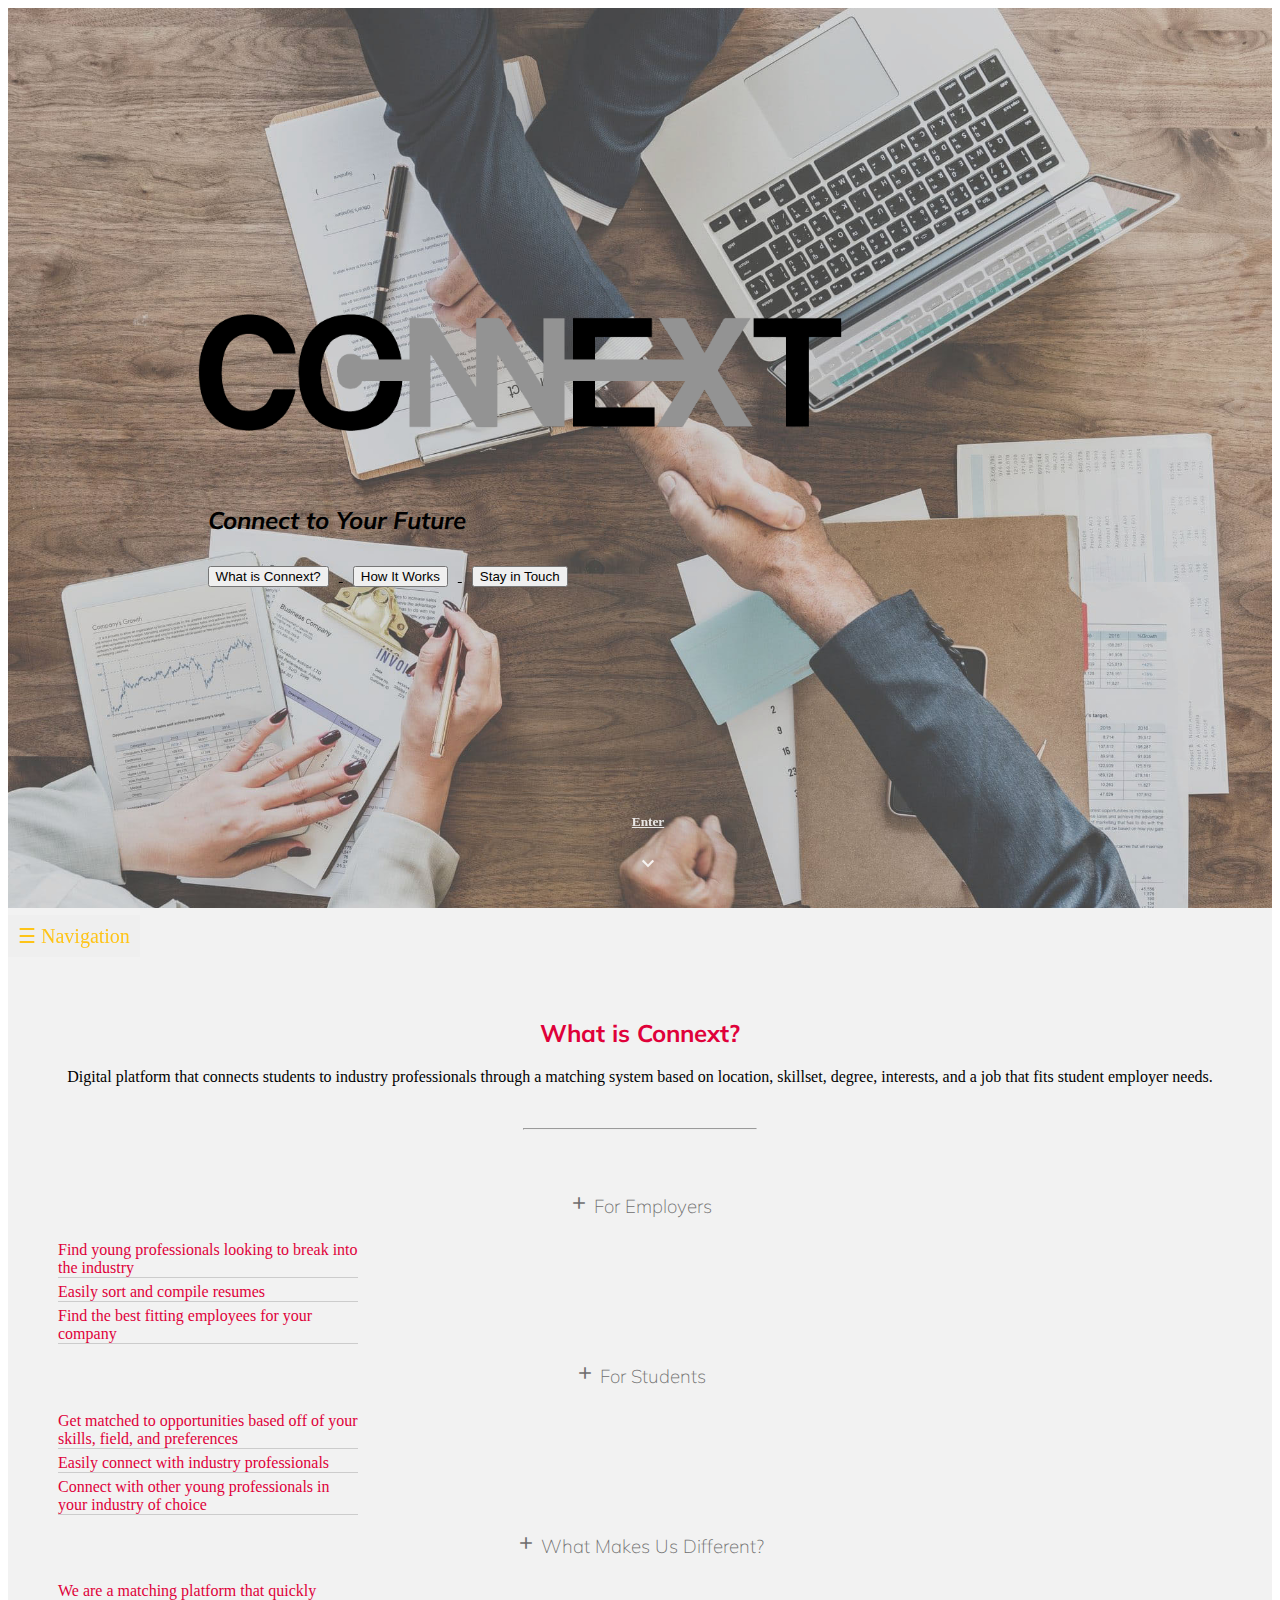
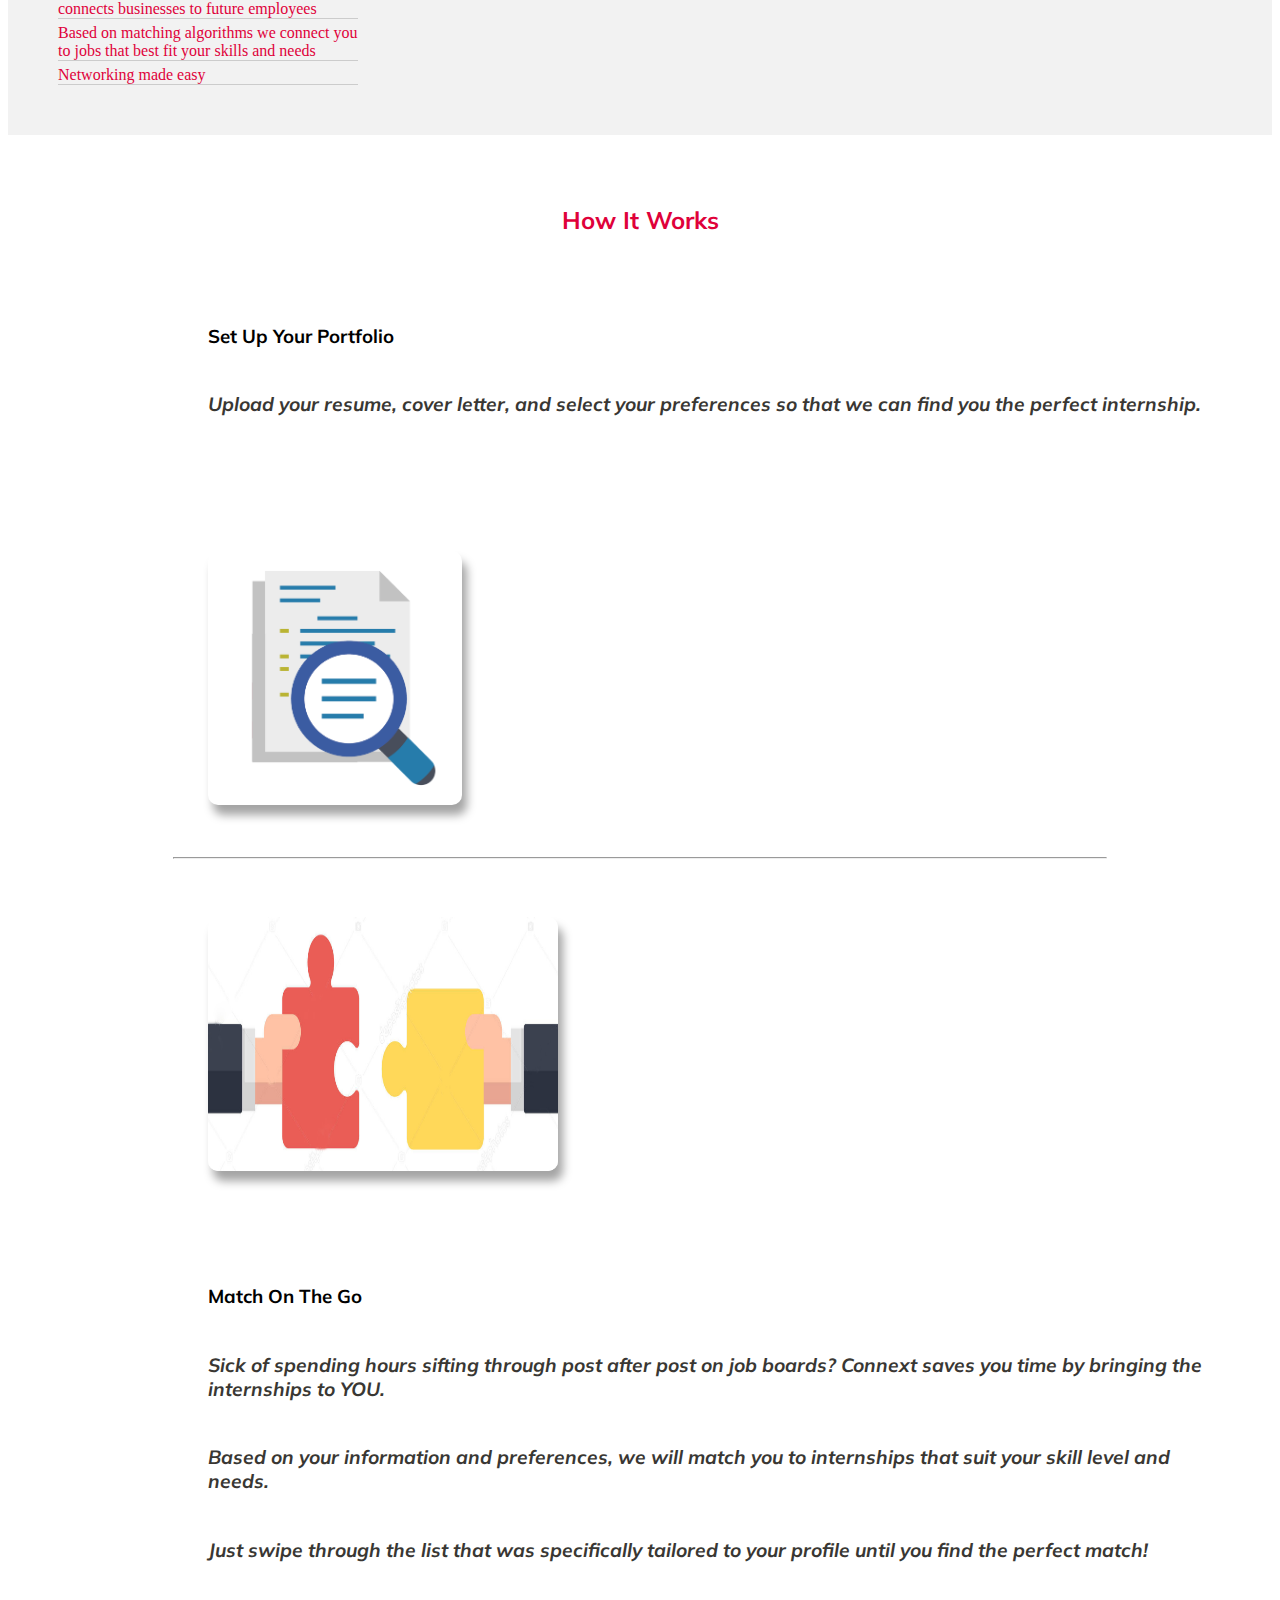
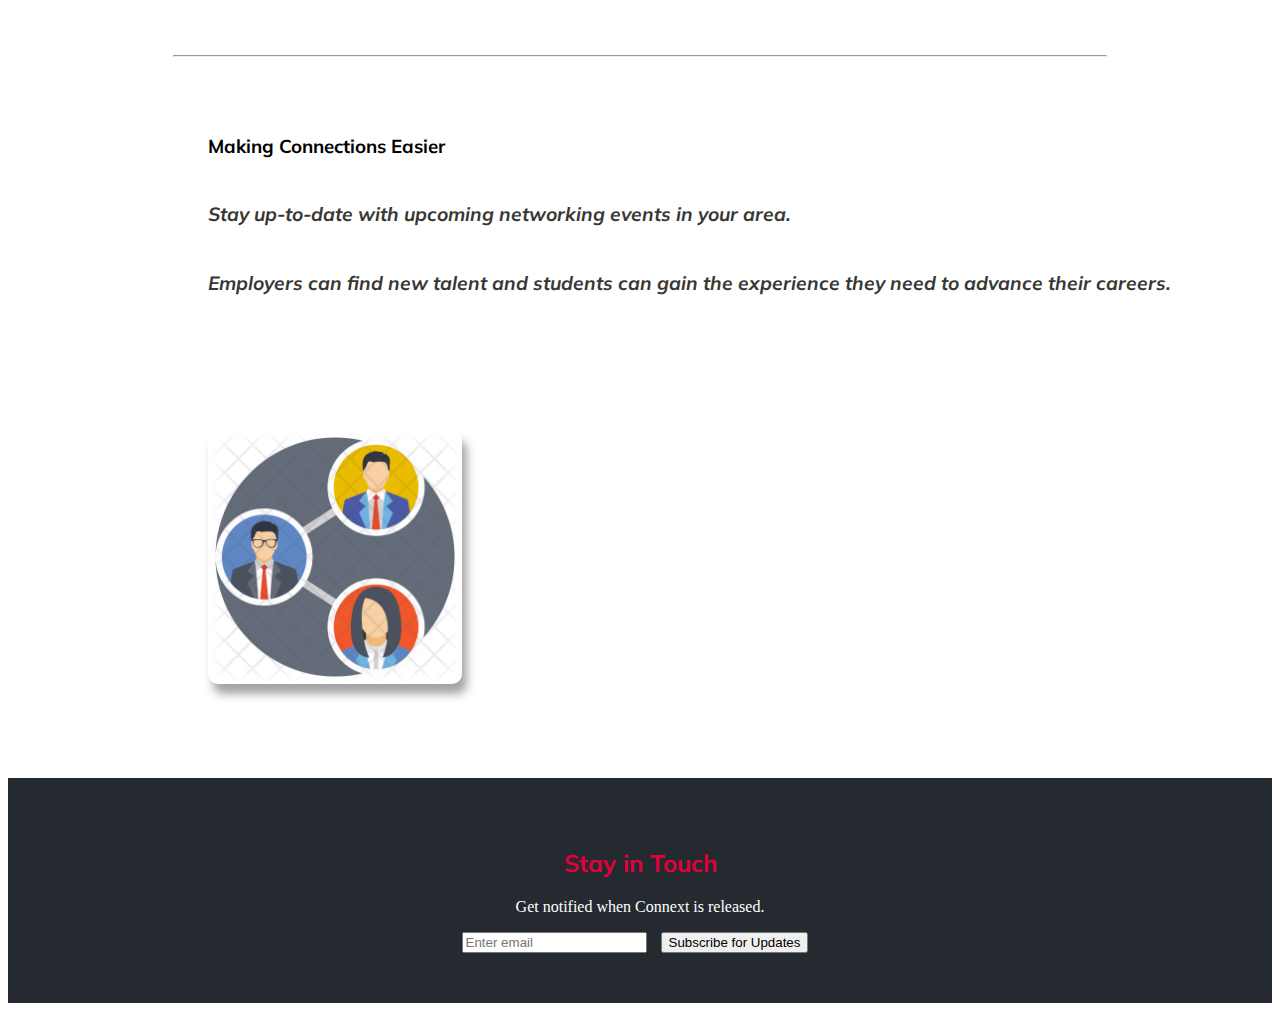
==== index.html @ e4c24f38 "Update index.html" ====
<!DOCTYPE html>
<html lang="en">

<head>
	<!-- Google Tag Manager -->
	<script>(function(w,d,s,l,i){w[l]=w[l]||[];w[l].push({'gtm.start':
	new Date().getTime(),event:'gtm.js'});var f=d.getElementsByTagName(s)[0],
	j=d.createElement(s),dl=l!='dataLayer'?'&l='+l:'';j.async=true;j.src=
	'https://www.googletagmanager.com/gtm.js?id='+i+dl;f.parentNode.insertBefore(j,f);
	})(window,document,'script','dataLayer','GTM-M52SLX2');</script>
	<!-- End Google Tag Manager -->
	<!-- Global site tag (gtag.js) - Google Analytics -->
	<script async src="https://www.googletagmanager.com/gtag/js?id=UA-136544216-1"></script>
	<script>
	  window.dataLayer = window.dataLayer || [];
	  function gtag(){dataLayer.push(arguments);}
	  gtag('js', new Date());

	  gtag('config', 'UA-136544216-1');
	</script>

	<meta charset="utf-8">
	<title>CONNEXT</title>
	<link rel="icon" href="img/logo.png">

	<link rel="stylesheet"
  href="https://cdnjs.cloudflare.com/ajax/libs/animate.css/3.5.2/animate.min.css">
  	<link href="https://fonts.googleapis.com/css?family=Muli:300" rel="stylesheet">
  	<link rel="stylesheet" href="https://maxcdn.bootstrapcdn.com/bootstrap/4.0.0-beta.3/css/bootstrap.min.css" integrity="sha384-Zug+QiDoJOrZ5t4lssLdxGhVrurbmBWopoEl+M6BdEfwnCJZtKxi1KgxUyJq13dy" crossorigin="anonymous">
 	<link href="https://fonts.googleapis.com/icon?family=Material+Icons" rel="stylesheet">
  	<link rel="stylesheet" href="portfoliostyles.css">

	<!--Javascript file-->
  	<script src="https://ajax.googleapis.com/ajax/libs/jquery/3.2.1/jquery.min.js"></script>
    <script src="https://maxcdn.bootstrapcdn.com/bootstrap/4.0.0-beta.3/js/bootstrap.min.js" integrity="sha384-a5N7Y/aK3qNeh15eJKGWxsqtnX/wWdSZSKp+81YjTmS15nvnvxKHuzaWwXHDli+4" crossorigin="anonymous"></script>
  	<script src = "portfolioscript.js"></script>

</head>

<body>
	<!-- Google Tag Manager (noscript) -->
	<noscript><iframe src="https://www.googletagmanager.com/ns.html?id=GTM-M52SLX2"
	height="0" width="0" style="display:none;visibility:hidden"></iframe></noscript>
	<!-- End Google Tag Manager (noscript) -->

	<!--Top Section-->
	<div id="toplanding">
		<!--Headings-->
		<div id="heading">
			<h1 class="animated fadeInUp" id="title"><img src="img/logo.png" class="img-fluid" style="width: 60%"></h1>
			<h4 class="animated fadeInUp" id="subtitle"><i>Connect to Your Future</i></h4>
		</div>
		
		<!--Top navigation buttons-->
		<div id="topbtns">
			<a href="#about" style="color:inherit">
				<button type="button" class="btn btn btn-dark animated fadeInUp">
					What is Connext?
				</button>
			</a>
			<a href="#portfolio" style="color:inherit">
				<button type="button" class="btn btn btn-dark animated fadeInUp">
					How It Works
				</button>
			</a>
			<a href="#contact" style="color:inherit">
				<button type="button" class="btn btn btn-dark animated fadeInUp">
					Stay in Touch
				</button>
			</a>
		</div>

		<!--Bottom enter button-->
		<div id="downbtn">
			<a href="#main" id="downlink">
				<h5>Enter</h5>
				<i class="material-icons">keyboard_arrow_down</i>
			</a>
		</div>
	</div>

	<!--Side bar-->
	<div id="sidenav" class="sidenav">
  		<a href="javascript:void(0)" class="closebtn" onclick="closeNav()">&times;</a>
  		<img src="img/logo2.png" id="navlogo" class="img-fluid">
  		<a href="#about">What is Connext?</a>
  		<a href="#portfolio">How It Works</a>
  		<a href="#contact">Stay in Touch</a>
	</div>

	<!--Main context area-->
	<div id="main">
 	 <span style="font-size:20px;cursor:pointer" onclick="openNav()" id="navicon">&#9776; Navigation</span>

  		<!--About Section-->
		<div id="about">
			<div class="container">
				<h2>What is Connext?</h2>
				<p>Digital platform that connects students to industry professionals through a matching system based on location, skillset, degree, interests, and a job that fits student employer needs.</p>
				<br>
				<hr style="width: 20%;">
				<br><br>

        <!-- 3 COLUMN DIV -->
				<div class="row">
    				<!--Employers-->
    				<div class="col">
    				 	<h3 id="aboutitles" data-toggle="collapse" data-target="#aboutlist1"><i class="material-icons" style="font-size: 20px;">add</i> For Employers</h3>
  						<ul id="aboutlist1" class="collapse">
    						<li id="aboutli">
                  Find young professionals looking to break into the industry
                </li>
    						<li id="aboutli">
                  Easily sort and compile resumes
                </li>
    						<li id="aboutli">
                  Find the best fitting employees for your company
                </li>
  						</ul>
    				</div>
    				<!--Students-->
    				<div class="col">
    				 	<h3 id="aboutitles" data-toggle="collapse" data-target="#aboutlist2"><i class="material-icons" style="font-size: 20px;">add</i> For Students</h3>
  						<ul id="aboutlist2" class="collapse">
    						<li id="aboutli">
                  Get matched to opportunities based off of your skills, field, and preferences
                </a></li>
    						<li id="aboutli">
                  Easily connect with industry professionals
                </a></li>
    						<li id="aboutli">
                  Connect with other young professionals in your industry of choice
                </a></li>
  						</ul>    				
    				</div>			
					<!--Unique Values-->
    				<div class="col">
    				<h3 id="aboutitles" data-toggle="collapse" data-target="#aboutlist3"><i class="material-icons" style="font-size: 20px;">add</i> What Makes Us Different?</h3>
  						<ul id="aboutlist3" class="collapse">
    						<li id="aboutli">
                  We are a matching platform that quickly connects businesses to future employees
                </a></li>
                <li id="aboutli">
                  Based on matching algorithms we connect you to jobs that best fit your skills and needs
                </a></li>
                <li id="aboutli">
                  Networking made easy
                </a></li>
              </ul>           
            </div>
    			</div>	
			</div>
		</div>

		<!--Portfolio Section-->
		<div id="portfolio">
			<div class="container">
				<h2>How It Works</h2>
        <!--
        Explain features here, maybe have some simple graphics
        - swipe and match on the go
        - based on your information and preferences, we will match you to internships that suit your needs
        - etc
        -->
				<div class="row">
					<!--ToDo List-->
    				<div class="col" id="workscol">
      					<h3>Set Up Your Portfolio</h3>
                <h6>Upload your resume, cover letter, and select your preferences so that we can find you the perfect internship.</h6>
    				</div>
    				<!--Gif 1-->
    				<div class="col" id="workscol">
      					<img src="img/portfolio.png" id="webgifs">
   	 				</div>
  				</div>

  				<hr>

  				<div class="row">
    				<!--Gif 2-->
    				<div class="col" id="workscol">
      					<img src="img/puzzle.jpg" id="webgifs" style="width: 350px;">
   	 				</div>
					<!--Content 2-->
    				<div class="col" id="workscol">
      					<h3>Match On The Go</h3>
      					<h6>Sick of spending hours sifting through post after post on job boards? Connext saves you time by bringing the internships to YOU.</h6>
                <h6>Based on your information and preferences, we will match you to internships that suit your skill level and needs.</h6>
                <h6>Just swipe through the list that was specifically tailored to your profile until you find the perfect match!</h6>
    				</div>
  				</div>

  				<hr>

				<div class="row">
					<!--Content 3-->
    				<div class="col" id="workscol">
      					<h3>Making Connections Easier</h3>
      					<h6>Stay up-to-date with upcoming networking events in your area.</h6>
                <h6>Employers can find new talent and students can gain the experience they need to advance their careers.</h6>
    				</div>
    				<!--Gif 3-->
    				<div class="col" id="workscol">
      					<img src="img/network.png" id="webgifs">
   	 				</div>
  				</div>

			</div> <!-- end of container -->
		</div> <!-- end of portfolio -->

		<!--Contact Section-->
		<div id="contact">
			<div class="container">
				<h2>Stay in Touch</h2>
        <p style="color: white;">Get notified when Connext is released.</p>
        <div class="input-group">
	<form>
           <input type="email" class="form-control" id="email" placeholder="Enter email">
           <span class="input-group-btn">
                <button id="signup" onclick="btnFunc()" class="btn btn-outline-warning" type="submit">Subscribe for Updates</button>
           </span>
	</form>
        </div>
			</div>
		</div>
	</div>
</body>

</html>
---- portfoliostyles.css ----
#toplanding {
	height: 100vh;
	width: 100%;
	background-image: url("img/header2.jpg");
	background-size: cover;
	background-position: center;
	background-attachment: fixed;
	background-repeat: no-repeat;
	/*filter:grayscale(50%);*/
}

#heading {
	padding-left: 15%;
	padding-top: 20%;
	color: #FFFFFF;
	font-family: 'Muli', Helvetica, Arial, sans-serif;
}

#title {
	font-size: 5.0em;
}

#subtitle {
	font-size: 1.5em;
	color: black;
	padding-left: 1%;
	font-style: bold; 
}

#topbtns {
	padding-left: 15%;
	margin-top: 2%;

}

.btn-dark {
	margin-left: 10px;
	margin-right: 10px;

}

.btn-dark:hover {
	color: #FFFFFF;
	background-color: transparent;
	transition: 0.5s;
	-webkit-transition-timing-function: ease;	
}

.btn-outline-warning {
	margin-left: 10px;
	margin-right: 10px;

}

.btn-outline-warning:hover {
	color: #FFFFFF;
	background-color: transparent;
	transition: 0.5s;
	-webkit-transition-timing-function: ease;	
}

#downbtn {
	position: absolute;
    bottom: 20px;
    text-align: center;
    width: 100%;
    filter: opacity(85%);
}

#downlink {
	color: #FFFFFF;
}

#downlink:hover {
	text-decoration: none;
	filter: opacity(60%);
	transition: 0.5s;
	-webkit-transition-timing-function: ease;
}

.sidenav {
    height: 100%;
    width: 0;
    position: fixed;
    z-index: 1;
    top: 0;
    left: 0;
    background-color: #111;
    overflow-x: hidden;
    transition: 0.5s;
    padding-top: 60px;
}

.sidenav a {
    padding: 8px 8px 8px 32px;
    text-decoration: none;
    font-size: 25px;
    color: #818181;
    display: block;
    transition: 0.3s;
}

.sidenav a:hover {
    color: #FFBF00;
}

.sidenav .closebtn {
    position: absolute;
    top: 0;
    right: 25px;
    font-size: 36px;
    margin-left: 50px;
}

#navlogo {
	width: 80%;
	margin-left: 20px;
}

#main {
    padding-top: 16px;
    background-color: #F2F2F2; 
}

#navicon {
	position: -webkit-sticky;
  	position: sticky;
  	top: 0;
  	padding: 10px;
  	background-color: #EFEFEF;
  	filter: opacity(90%);
  	color: #FFBF00;
}

h2 {
	text-align: center;
	color: #DF013A;
	font-family: 'Muli', Helvetica, Arial, sans-serif;
}

#about, #portfolio, #contact {
	padding: 50px;
}

#about {
	text-align: center;
}

#roundicon {
	padding-top: 10px;
	padding-bottom: 10px;
	border-radius: 50%;
	width: 250px;
	display: block;
    margin: 0 auto;
}

#aboutitles {
	font-family: 'Muli', Helvetica, Arial, sans-serif;
	color: #6E6E6E;
	font-weight: lighter;
}

#aboutitles:hover {
	color: #FFBF00;
	transition: 0.7s;
	-webkit-transition-timing-function: ease;
}

#aboutlist1, #aboutlist2, #aboutlist3 {
  	list-style-type: none;
  	margin: 0;
  	padding: 0;
}

#aboutli, #aboutliexpand {
	border-bottom: 1px solid #ccc;
	padding-top: 5px;
	text-align: left;
	color: #DF013A;
	width: 300px;
}

#aboutliexpand:hover {
	color: #FFBF00;
	transition: 0.7s;
	-webkit-transition-timing-function: ease;
}

#plus {
	font-size: 15px;
}

#portfolio {
	background-color: #FFFFFF;
}

#workscol {
	padding-left: 150px;
	padding-top: 50px;
	padding-bottom: 40px;
}

.aboutweb {
	color: #FFBF00;
}

.aboutweb:hover {
	color: #DF013A;
	text-decoration: underline;
	transition: 1s;
	-webkit-transition-timing-function: ease;
}

.btn-outline-danger {
	width: 220px;
}

.btn-outline-danger:hover {
	filter: opacity(70%);
	transition: 0.5s;
	-webkit-transition-timing-function: ease;	
}

hr {
	width: 80%;
}

h3 {
	font-weight: bold;
	font-family: 'Muli', Helvetica, Arial, sans-serif; 
}

h6 {
	font-style: italic;
	font-family: 'Muli', Helvetica, Arial, sans-serif;
	font-size: 1.2em;
	color: #393733;
}

#webgifs {
	width: 254px;
	height: 254px;
	box-shadow: 5px 10px 10px #A4A4A4;
	border-radius: 10px;
}

#contact {
	text-align: center;
	background-color: #252a30;
}

#gmail {
	width: 32px;
}

a {
	color: #FFBF00;
}

a:hover {
	color: #DF013A;
	transition: 1s;
	-webkit-transition-timing-function: ease;
}

// Small devices (landscape phones, 450px and up)
@media screen and (max-height: 450px) {
    .sidenav {padding-top: 15px;}
    .sidenav a {font-size: 18px;}
}

// Small devices (landscape phones, 576px and up)
@media only screen and (max-width: 576px) {

}

// Medium devices (tablets, 768px and up)
@media (min-width: 768px) { ... }

// Large devices (desktops, 992px and up)
@media (min-width: 992px) { ... }
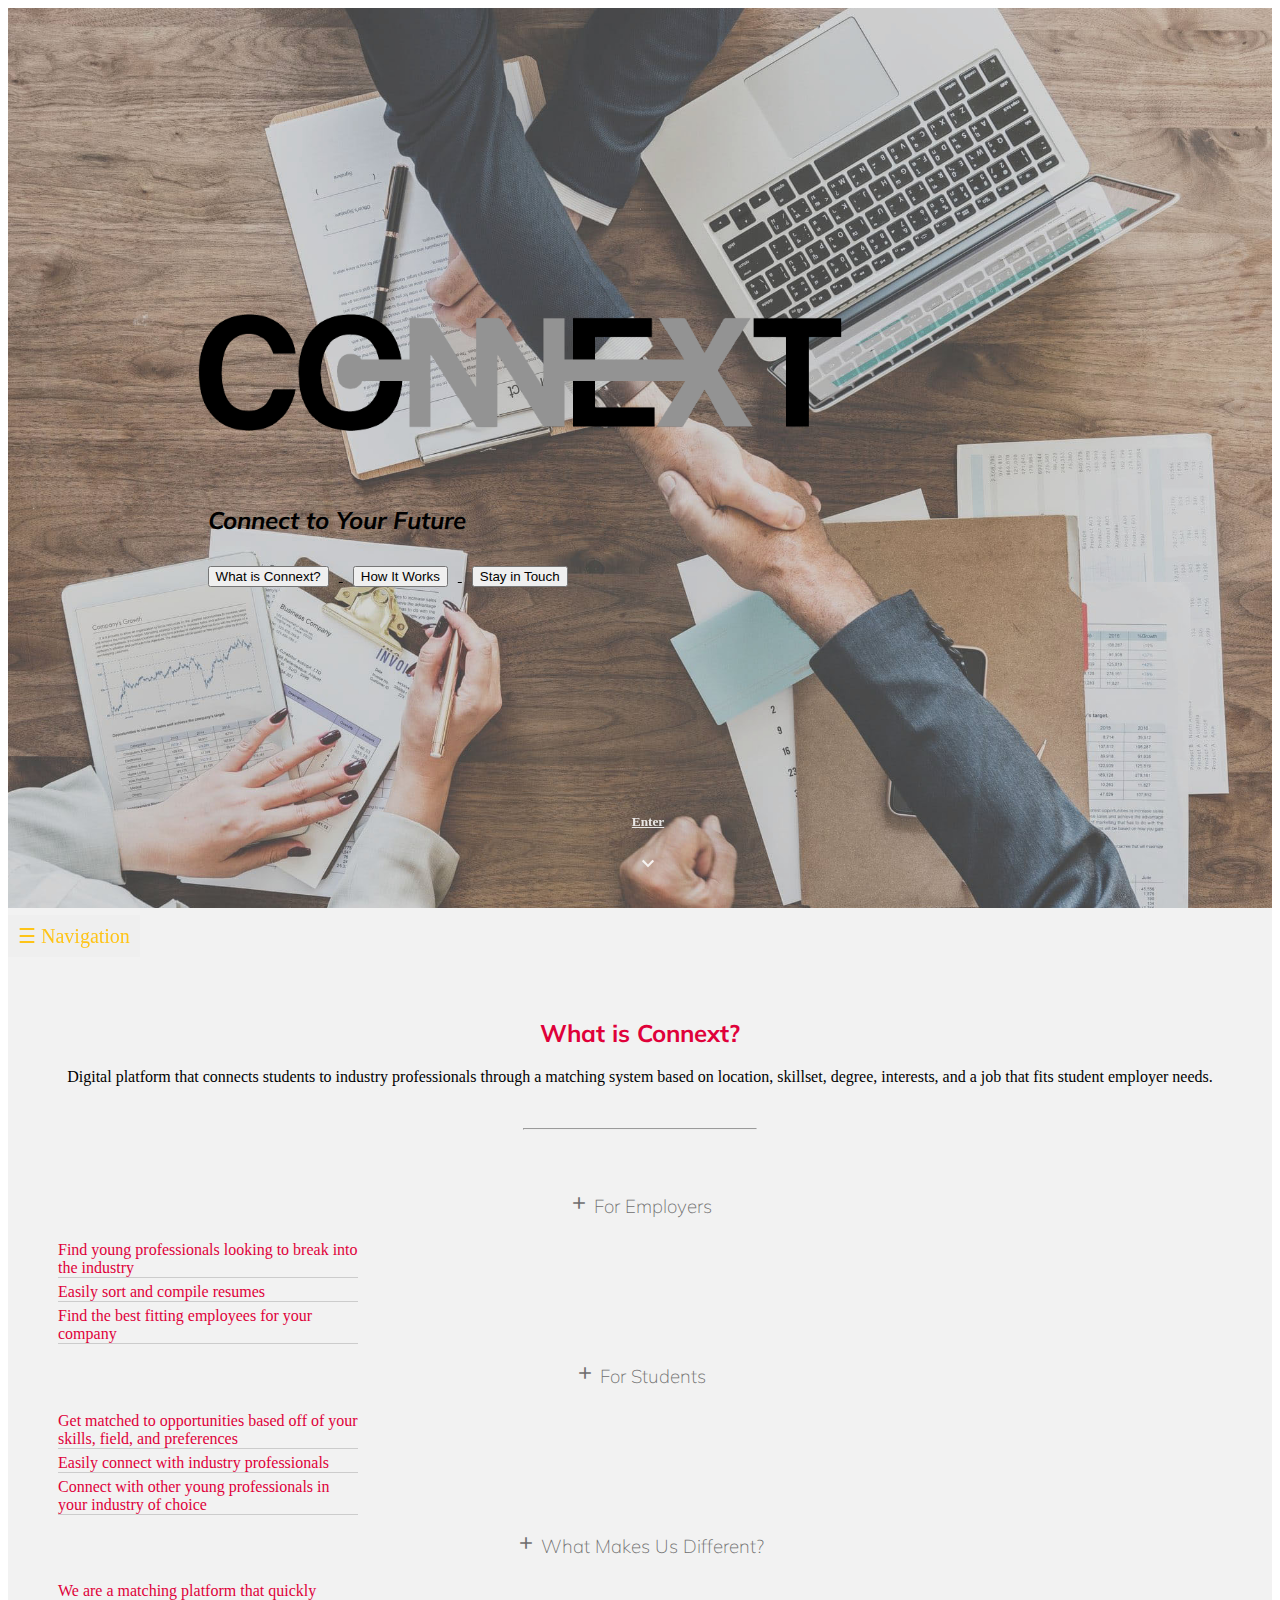
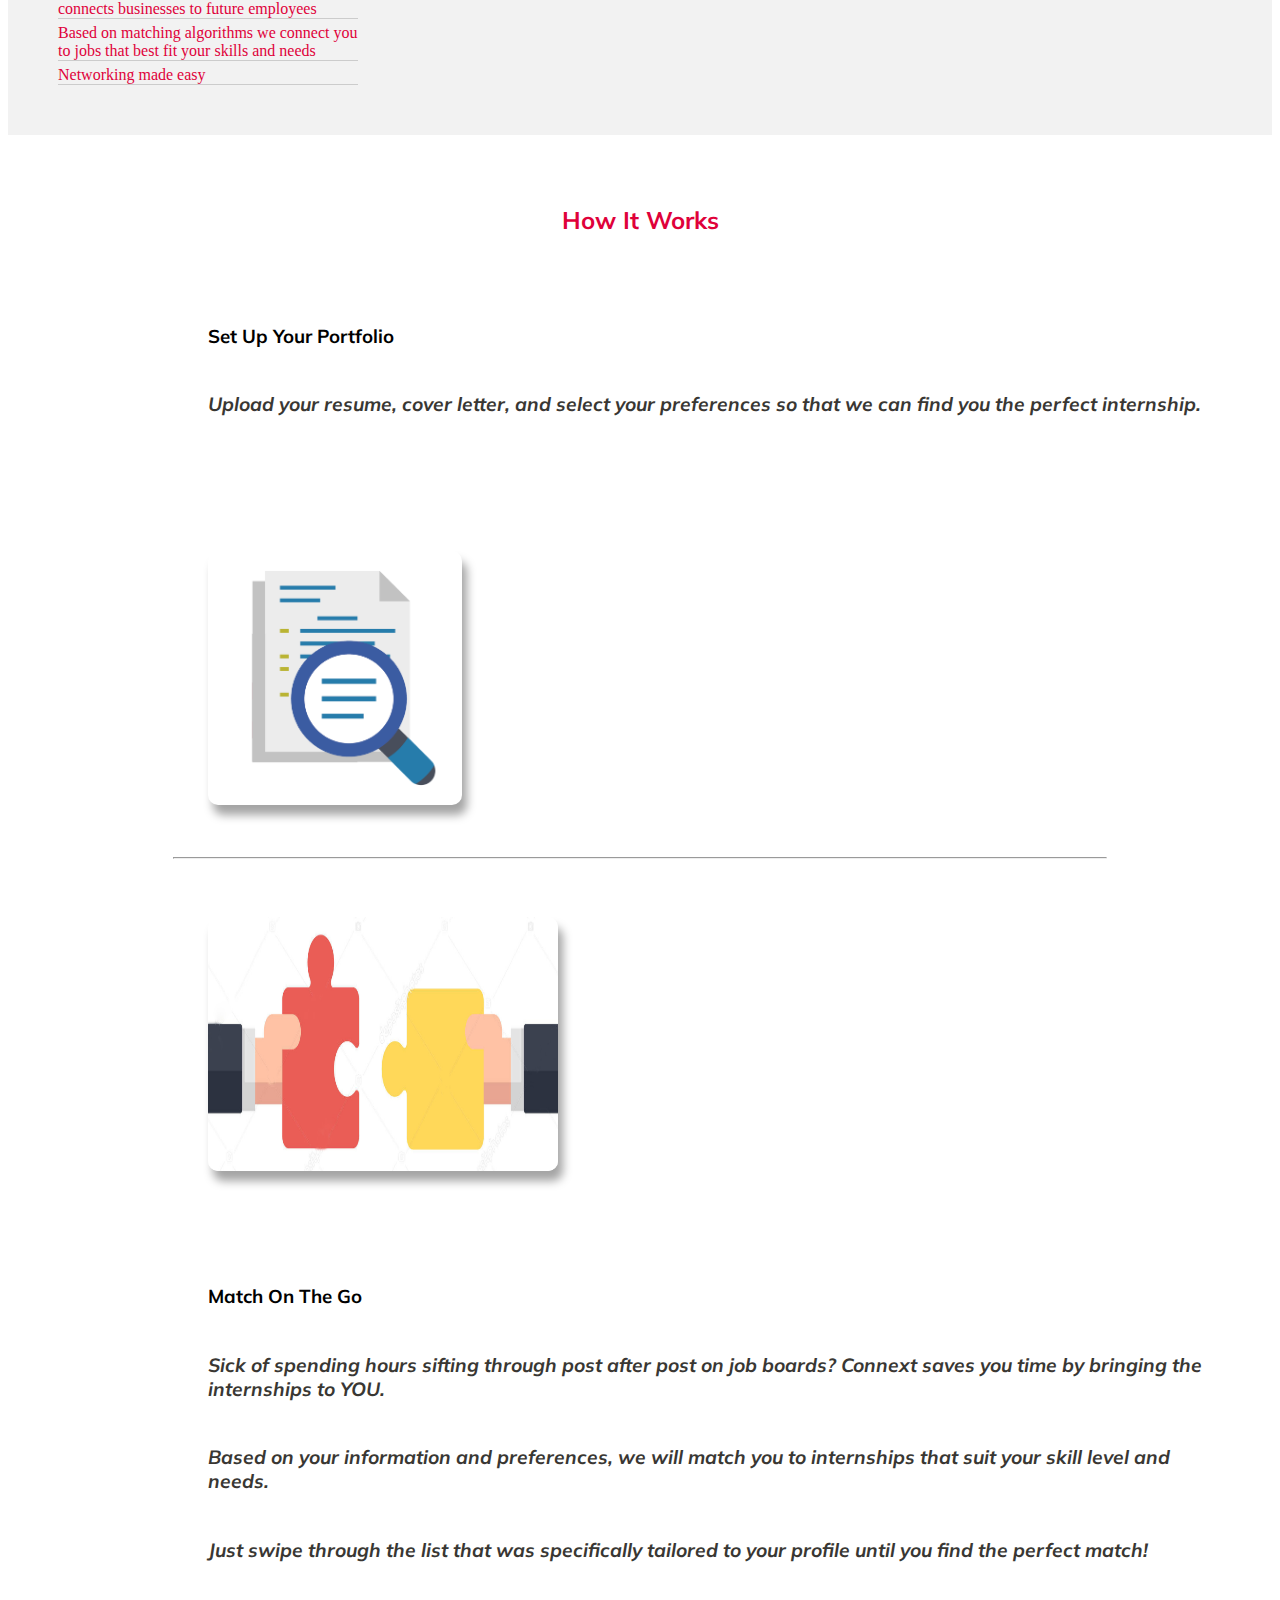
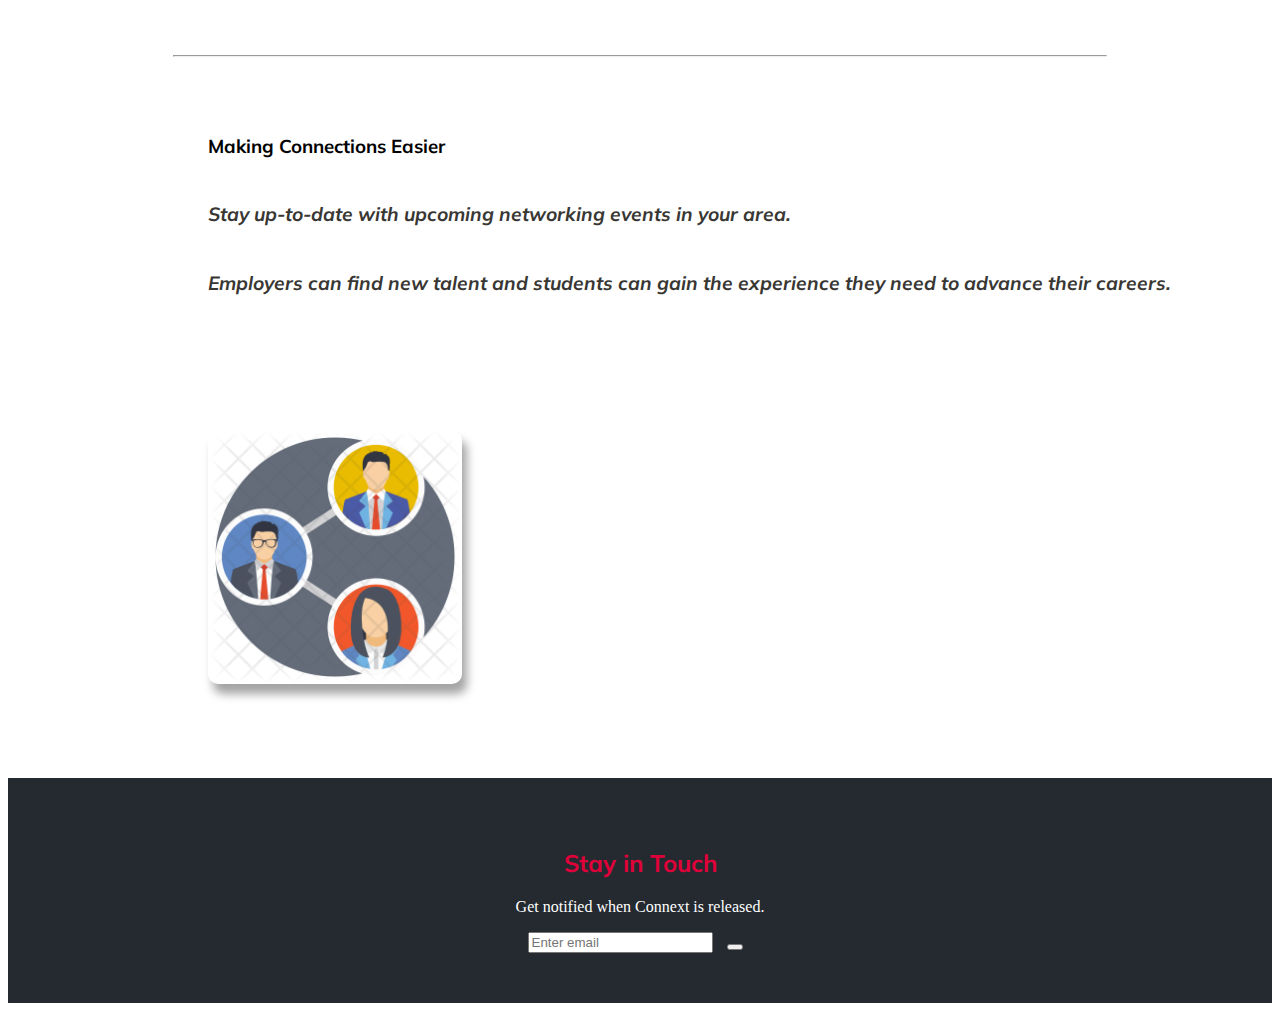
==== commit 1b610c99: "Update index.html" ====
--- a/index.html
+++ b/index.html
@@ -214,10 +214,10 @@
 				<h2>Stay in Touch</h2>
         <p style="color: white;">Get notified when Connext is released.</p>
         <div class="input-group">
-	<form>
+	<form onsubmit="myFunction()">
            <input type="email" class="form-control" id="email" placeholder="Enter email">
            <span class="input-group-btn">
-                <button id="signup" onclick="btnFunc()" class="btn btn-outline-warning" type="submit">Subscribe for Updates</button>
+                <button id="signup" class="btn btn-outline-warning" type="submit" method="post" action="/thankyou.html>Subscribe for Updates</button>
            </span>
 	</form>
         </div>
@@ -226,4 +226,10 @@
 	</div>
 </body>
 
+<script>
+function myFunction() {
+  alert("Your email has been submitted.");
+}
+</script>
+
 </html>
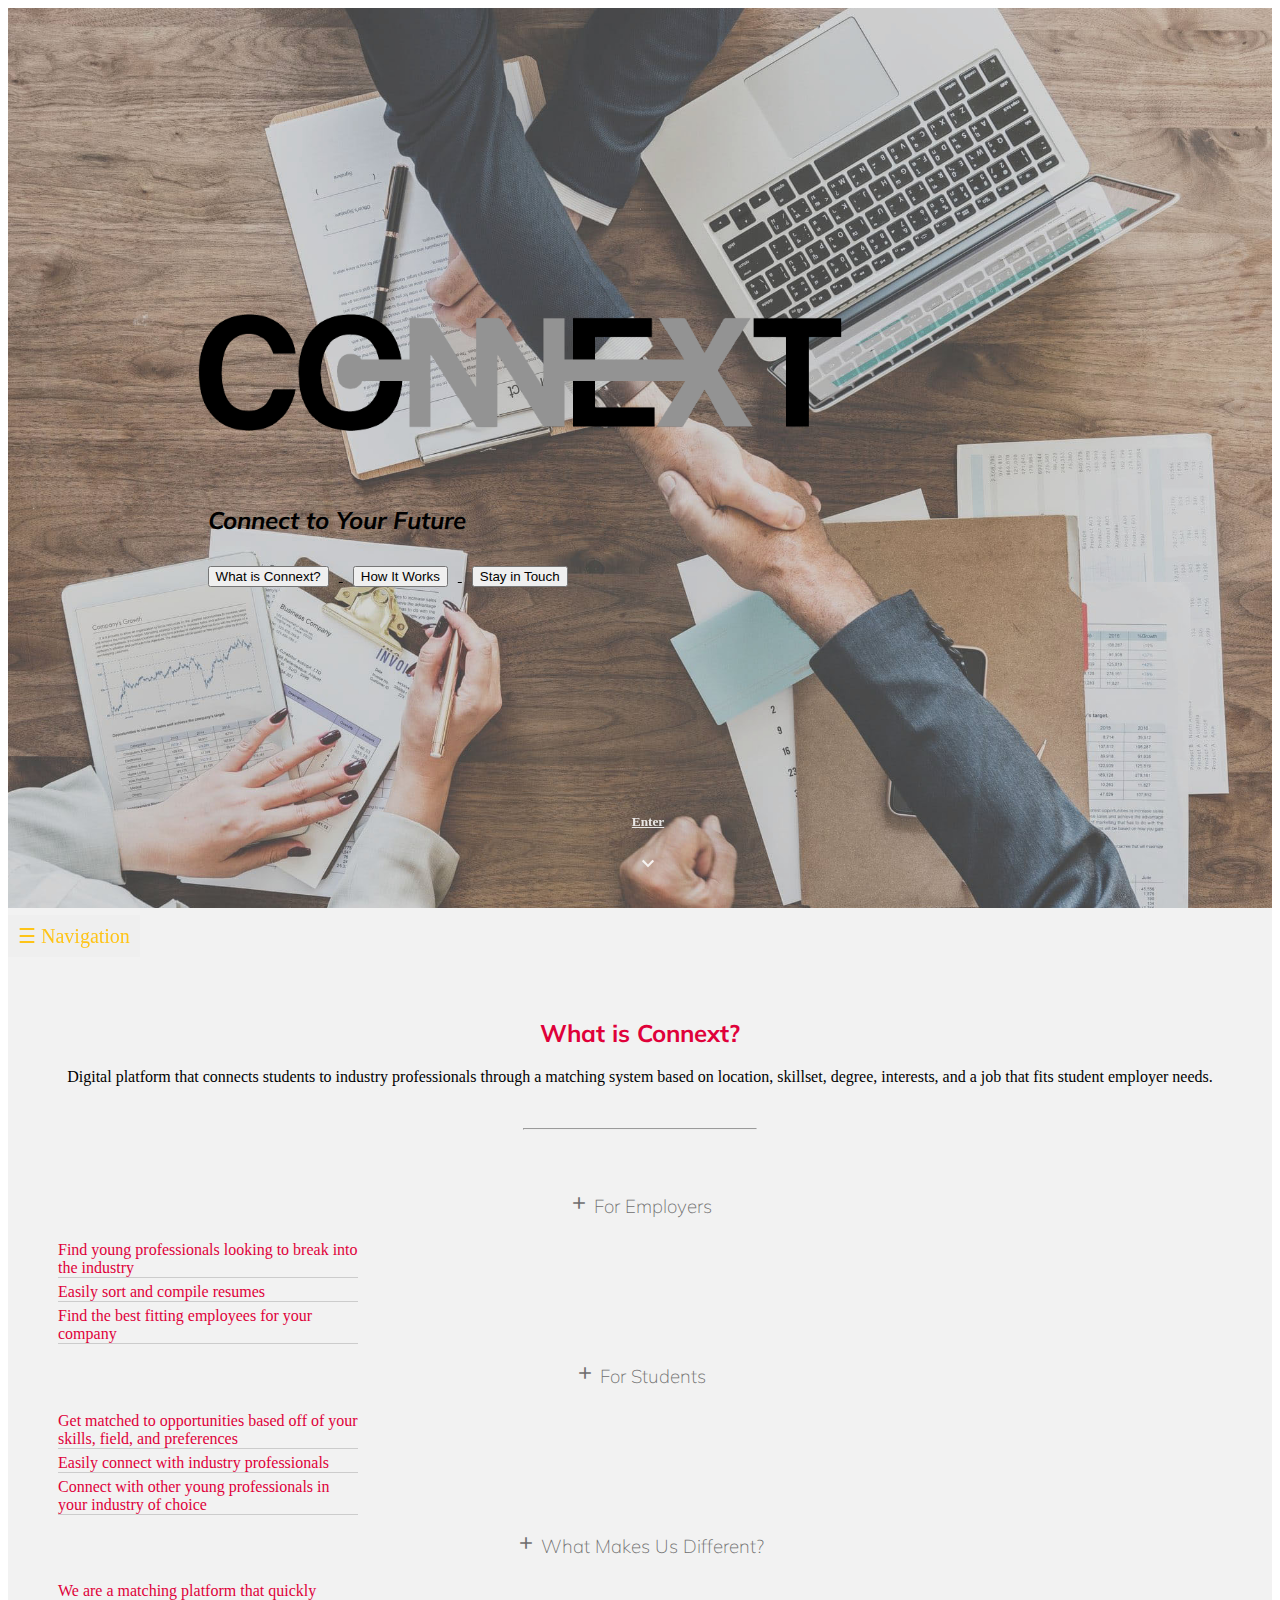
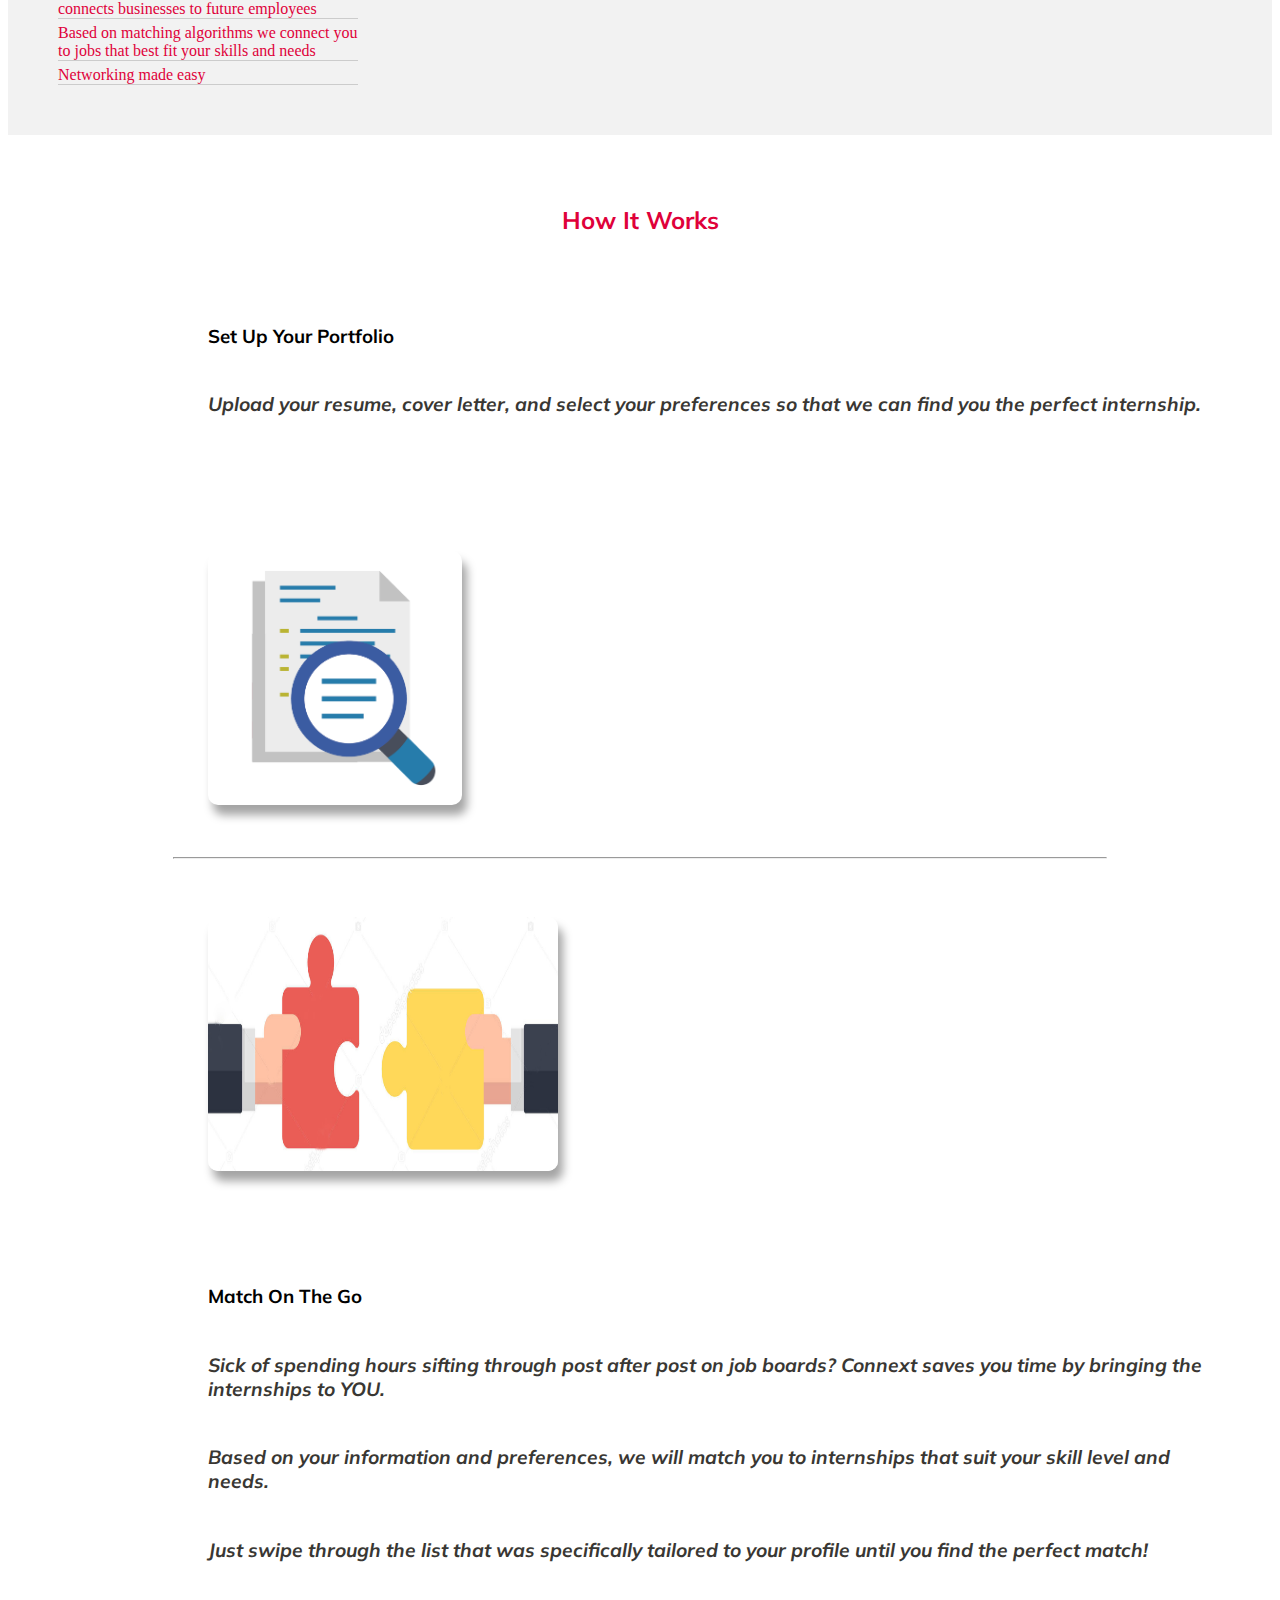
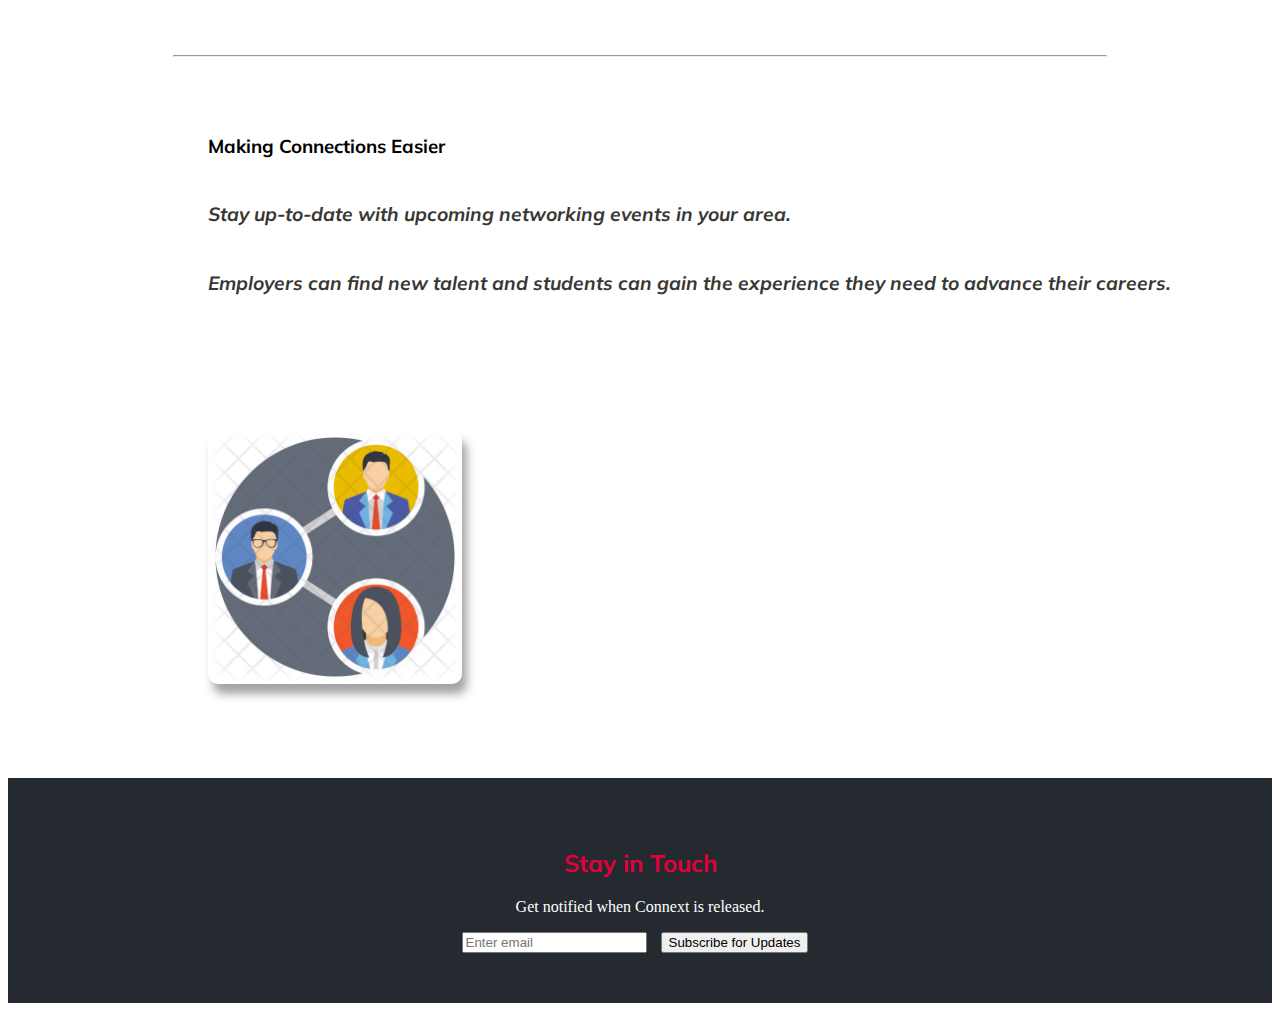
==== commit 14c55494: "Update index.html" ====
--- a/index.html
+++ b/index.html
@@ -213,23 +213,17 @@
 			<div class="container">
 				<h2>Stay in Touch</h2>
         <p style="color: white;">Get notified when Connext is released.</p>
-        <div class="input-group">
-	<form onsubmit="myFunction()">
+        <form class="input-group">
            <input type="email" class="form-control" id="email" placeholder="Enter email">
            <span class="input-group-btn">
-                <button id="signup" class="btn btn-outline-warning" type="submit" method="post" action="/thankyou.html>Subscribe for Updates</button>
+                <a href="https://alfantejessica.github.io/connext/success.html" target="_blank">
+                <button id="signup" onclick="btnFunc()" class="btn btn-outline-warning" type="button">Subscribe for Updates</button>
+                </a>
            </span>
-	</form>
-        </div>
+        </form>
 			</div>
 		</div>
 	</div>
 </body>
 
-<script>
-function myFunction() {
-  alert("Your email has been submitted.");
-}
-</script>
-
 </html>
